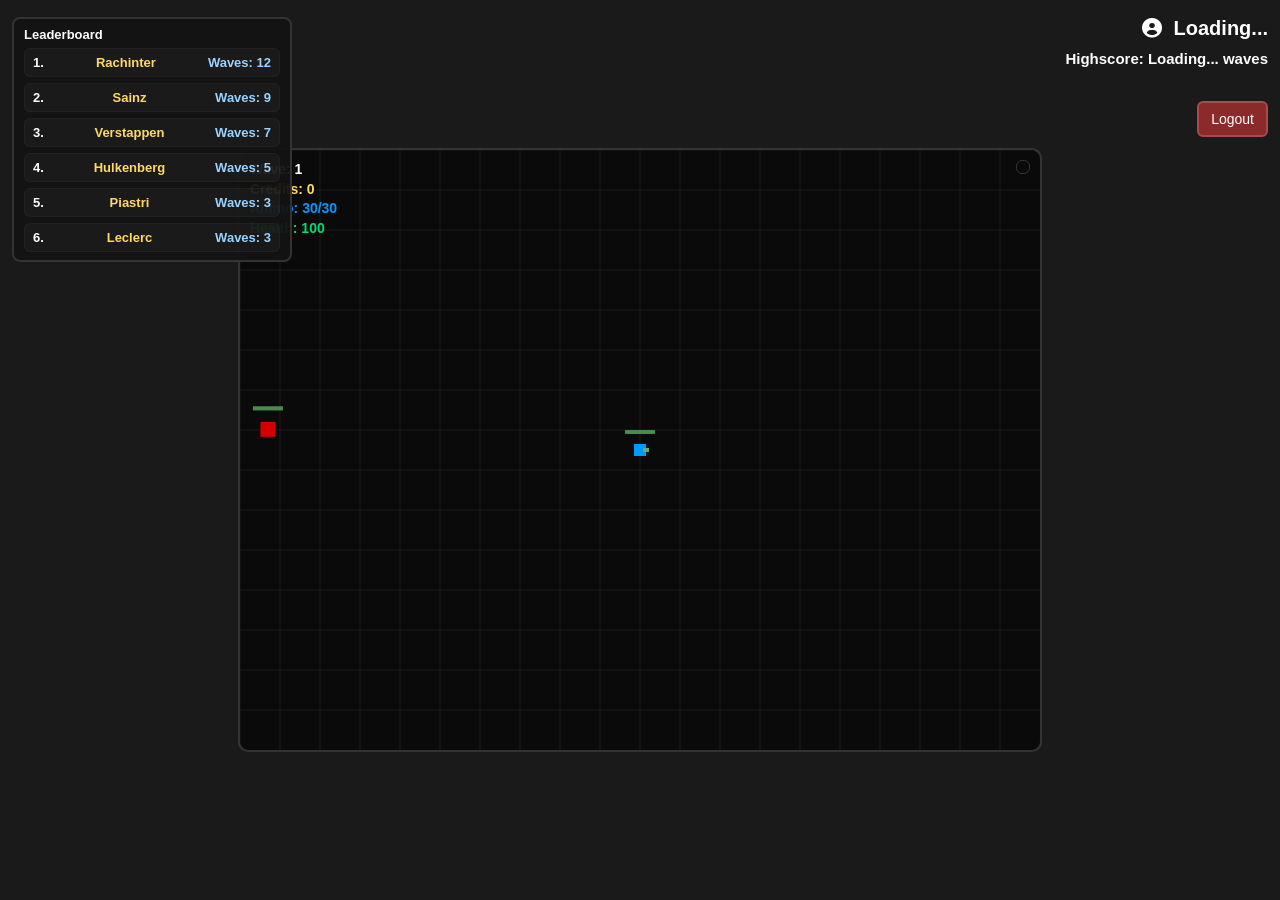
==== game.html @ c4dfef45 "Add files via upload" ====
<!DOCTYPE html>
<html lang="en">
<head>
    <meta charset="UTF-8">
    <meta name="viewport" content="width=device-width, initial-scale=1.0">
    <title>Warblock - Top Down Shooter</title>
    <link rel="stylesheet" href="https://cdnjs.cloudflare.com/ajax/libs/font-awesome/6.0.0-beta3/css/all.min.css">
    <link rel="stylesheet" href="css/styles.css">
    <link rel="shortcut icon" href="mylogo3.png">
    <!-- Supabase client library -->
    <script src="https://unpkg.com/@supabase/supabase-js@2"></script>
</head>
<body>
    <div id="leaderboard">
        <h3>Leaderboard</h3>
        <div id="leaderboardList">
            <!-- Real leaderboard entries will be injected here -->
        </div>
    </div>

    <div id="topRightControls">
        <div id="userDisplay">
            <i class="fas fa-user-circle"></i>&nbsp <span id="usernameDisplay">Loading...</span>
            <br>
            <h3>Highscore: <span id="wavesDisplay">Loading...</span> waves</h3>
        </div>
        <br>
        <div id="authButtons">
            
            <button id="logoutBtn" class="top-btn">Logout</button>
        </div>
        <br>
    </div>

    <div id="gameContainer">
        <canvas id="gameCanvas" width="800" height="600"></canvas>
        
        <div id="hud">
            <div style="color: #fff;">Wave: <span id="waveDisplay">1</span></div>
            <div style="color: #ffd966;">Credits: <span id="creditsDisplay">0</span></div>
            <div style="color: #0099ff;">Ammo: <span id="ammoDisplay">30/30</span></div>
            <div style="color: #00ff84d8;">Health: <span id="healthDisplay">100</span></div>
        </div>

        
        <div id="upgradeIcons"></div>

        <div id="shop">
            <h2>Upgrades</h2>
            <p style="color: #ffd966;">Credits: <span id="shopCredits">0</span></p>
            <div class="shop-grid">
                <button class="upgrade-btn" data-upgrade="extendedMag">
                    <strong>Extended Mag</strong><br>
                    +5 Magazine Size<br>
                    Credits: <span class="cost">25</span>
                </button>
                <button class="upgrade-btn" data-upgrade="highCaliber">
                    <strong>High-Caliber Rounds</strong><br>
                    25% More damage<br>
                    Credits: <span class="cost">50</span>
                </button>
                <button class="upgrade-btn" data-upgrade="temporalField">
                    <strong>Temporal Field</strong><br>
                    Slows enemy (5s)<br>
                    Credits: <span class="cost">80</span>
                </button>
                <button class="upgrade-btn" data-upgrade="siphonRounds">
                    <strong>HP Siphon Rounds</strong><br>
                    +5 HP per kill<br>
                    Credits: <span class="cost">75</span>
                </button>
                <button class="upgrade-btn" data-upgrade="damageImmunity">
                    <strong>Damage Immunity</strong><br>
                    No damage taken (5s)<br>
                    Credits: <span class="cost">70</span>
                </button>
                <button class="upgrade-btn" data-upgrade="empBlast">
                    <strong>EMP Blast</strong><br>
                    Kills all enemies<br>
                    Credits: <span class="cost">5</span>
                </button>
            </div>
            <div class="shop-actions">
                <button id="solvePuzzleBtn">Solve Puzzle</button>
                <button id="buySelectedBtn">Upgrade</button>
                <button id="nextWaveBtn">Start Next Wave</button>
            </div>
        </div>

        <!-- Puzzle modal overlay -->
        <div id="puzzleModal" class="modal" style="display:none;">
            <div class="modal-content">
                <button id="closePuzzleBtn" class="modal-close">✕</button>
                <h3>Heart Game Puzzle</h3>
                <img id="puzzleImageModal" src="" alt="Puzzle image">
                <div class="modal-inputs">
                    <input type="number" id="answerInputModal" placeholder="Your answer">
                    <button id="submitBtnModal">Submit</button>
                </div>
                <div id="puzzleResult" class="modal-result"></div>
            </div>
        </div>

        

        <div class="reload-bar" id="reloadBar" style="display: none;">
            <div class="reload-fill" id="reloadFill"></div>
        </div>
    </div>





    <script type="module">

        import { createClient } from 'https://cdn.jsdelivr.net/npm/@supabase/supabase-js/+esm'

        const SUPABASE_URL = "https://rnkjnwgkbntinkhgrbpm.supabase.co"
        const SUPABASE_KEY = "sb_publishable_mSMt53nucVEn5liO4sZuSQ_Xm_sX4Nz"

        const supabase = window.supabase.createClient(SUPABASE_URL, SUPABASE_KEY)

        async function loadUsername(){

        const { data: sessionData } = await supabase.auth.getSession()


        const email = sessionData.session.user.email

        const { data, error } = await supabase
            .from("leaderboard")
            .select("username, waves")
            .eq("email", email)
            .single()

        if(data){
            document.getElementById("usernameDisplay").textContent = data.username
            document.getElementById("wavesDisplay").textContent = data.waves
        }else{
            document.getElementById("usernameDisplay").textContent = "Username not found"
        }

        }

        loadUsername()

        document.getElementById("logoutBtn").onclick = async () => {
            await supabase.auth.signOut()
            window.location.href = "index.html"
        }


    </script>




    <script src="warblock.js"></script>
</body>
</html>
---- css/styles.css ----
* {
    margin: 0;
    padding: 0;
    box-sizing: border-box;
}

body {
    background: #1a1a1a;
    color: #fff;
    font-family: 'Chakra Petch', sans-serif;
    font-weight: bold;
    overflow: hidden;
    display: flex;
    justify-content: center;
    align-items: center;
    height: 100vh;
}

#gameContainer {
    position: relative;
    border: 2px solid #333;
    border-radius: 10px;
}

#gameCanvas {
    background: #0a0a0a;
    display: block;
    border-radius: 10px;
}

#hud {
    position: absolute;
    top: 10px;
    left: 10px;
    z-index: 10;
    font-size: 14px;
    line-height: 1.4;
}

/* Upgrade icons – now positioned top right, stacked vertically */
#upgradeIcons {
    position: absolute;
    top: 10px;
    right: 10px;
    z-index: 10;
    display: flex;
    flex-direction: column;
    gap: 4px;
    background: rgba(10, 10, 10, 0.7);
    padding: 6px;
    border-radius: 6px;
    border: 1px solid #333;
    max-width: 140px;
}

#upgradeIcons > div {
    background: #2a4a2a;
    border: 1px solid #4a7a4a;
    border-radius: 3px;
    padding: 4px 8px;
    font-size: 11px;
    text-align: center;
    color: #fff;
    white-space: nowrap;
}

#shop {
    position: absolute;
    top: 50%;
    left: 50%;
    transform: translate(-50%, -50%);
    background: rgba(0, 0, 0, 0.9);
    border: 2px solid #444;
    padding: 20px;
    border-radius: 10px;
    z-index: 20;
    display: none;
    max-width: 600px;
}

.shop-grid {
    display: grid;
    grid-template-columns: repeat(3, 1fr);
    gap: 15px;
    margin-top: 15px;
}

.upgrade-btn {
    background: #333;
    border: 2px solid #555;
    color: #fff;
    padding: 15px;
    border-radius: 5px;
    cursor: pointer;
    transition: all 0.2s;
    text-align: center;
    font-family: inherit;
    font-size: 12px;
}

.upgrade-btn:hover {
    background: #3a6a3a;
    border-color: #3a6a3a;
}

.upgrade-btn:disabled {
    background: #222;
    border-color: #333;
    color: #666;
    cursor: not-allowed;
}

.upgrade-btn.purchased {
    background: #2a4a2a;
    border-color: #4a7a4a;
}

.upgrade-btn.selected {
    background: linear-gradient(180deg, #445f45, #2f6a2f);
    border-color: #4a7a4a;
    box-shadow: 0 0 8px rgba(255,215,0,0.12) inset;
}

.shop-actions {
    display: flex;
    gap: 10px;
    justify-content: center;
    margin-top: 15px;
}

#nextWaveBtn {
    background: #2a5a2a;
    border: 2px solid #4a8a4a;
    color: #fff;
    padding: 10px 20px;
    border-radius: 5px;
    cursor: pointer;
    font-family: inherit;
    font-size: 14px;
    flex: 1;
}

#nextWaveBtn:hover {
    background: #3a6a3a;
}

#solvePuzzleBtn {
    background: #8a2a2a;
    border: 2px solid #aa4a4a;
    color: #fff;
    padding: 10px 20px;
    border-radius: 5px;
    cursor: pointer;
    font-family: inherit;
    font-size: 14px;
    flex: 1;
}

#solvePuzzleBtn:hover {
    background: #9a3a3a;
}

/* Top-right controls container */
#topRightControls {
    position: fixed;
    top: 17px;
    right: 12px;
    z-index: 1000;
    display: flex;
    flex-direction: column;
    gap: 8px;
    align-items: flex-end;
}

/* User display at top */
#userDisplay {
    font-weight: 700;
    font-size: 20px;
    text-align: right;
}

#userDisplay h3{
    font-weight: 700;
    font-size: 15px;
    text-align: right;
    padding-top: 10px;
}

/* Auth buttons row */
#authButtons {
    display: flex;
    gap: 6px;
    flex-direction: row;
}

/* shared button style for top-right controls */
.top-btn,
#solvePuzzleMainBtn { /* not in use*/
    background: #2a4a6a;
    border: 2px solid #4a7a9a;
    color: #fff;
    padding: 8px 12px;
    border-radius: 6px;
    cursor: pointer;
    font-family: inherit;
    font-size: 14px;
}

.top-btn:hover,
#solvePuzzleMainBtn:hover { /* not in use*/
    background: #3a5a8a;
}

/* Login button - green */
#loginBtn {
    background: #2a5a2a;
    border-color: #4a8a4a;
}
#loginBtn:hover {
    background: #3a6a3a;
}

/* Logout button - red */
#logoutBtn {
    background: #8a2a2a;
    border-color: #aa4a4a;
}
#logoutBtn:hover {
    background: #9a3a3a;
}

/* Leaderboard (top-left, outside canvas) */
#leaderboard {
    position: fixed;
    top: 17px;
    left: 12px;
    z-index: 1000;
    background: rgba(20,20,20,0.95);
    border: 2px solid #333;
    padding: 8px 10px;
    border-radius: 8px;
    width: 280px;
    color: #fff;
    font-size: 14px;
}

#leaderboard h3 {
    margin: 0 0 6px 0;
    font-size: 13px;
    text-align: left;
}

#leaderboardList { display: flex; flex-direction: column; gap: 6px; }
.leader-item {
    display: flex;
    justify-content: space-between;
    align-items: center;
    background: rgba(255,255,255,0.03);
    border: 1px solid rgba(255,255,255,0.03);
    padding: 6px 8px;
    border-radius: 6px;
    font-size: 13px;
}
.leader-item .name { color: #ffd966; font-weight: 700; }
.leader-item .waves { color: #9ad3ff; font-weight: 700; }

#buySelectedBtn {
    background: #304a84;
    border: 2px solid #4268b9;
    color: #fff;
    padding: 10px 20px;
    border-radius: 5px;
    cursor: pointer;
    font-family: inherit;
    font-size: 14px;
    flex: 1;
}

#buySelectedBtn:hover {
    background: #3b5ba1;
}

.health-bar {
    position: absolute;
    width: 30px;
    height: 4px;
    background: #333;
    border: 1px solid #555;
}

.health-fill {
    height: 100%;
    background: #4a8a4a;
    transition: width 0.2s;
}

.reload-bar {
    position: absolute;
    bottom: 10px;
    left: 50%;
    transform: translateX(-50%);
    width: 100px;
    height: 8px;
    background: #333;
    border: 1px solid #555;
    border-radius: 4px;
}

.reload-fill {
    height: 100%;
    background: #8a4a4a;
    border-radius: 3px;
    transition: width 0.1s;
}

/* Puzzle modal styles */
.modal {
    position: absolute;
    top: 0;
    left: 0;
    width: 100%;
    height: 100%;
    background: rgba(0,0,0,0.6);
    display: flex;
    justify-content: center;
    align-items: center;
    z-index: 50;
}
.modal-content {
    background: #151515;
    border: 2px solid #333;
    padding: 20px;
    border-radius: 8px;
    width: 420px;
    text-align: center;
    position: relative;
}
.modal-content img {
    max-width: 100%;
    border: 2px solid #444;
    border-radius: 6px;
    margin-bottom: 12px;
}
.modal-inputs {
    display: flex;
    gap: 8px;
    justify-content: center;
    margin-top: 8px;
}
.modal-inputs input {
    font-size: 18px;
    color: #fff;
    width: 140px;
    background-color: #151515;
    border: 2px solid #444;
    border-radius: 6px;
}

#submitBtnModal {
    background: #2a5a2a;
    border: 2px solid #4a8a4a;
    color: #fff;
    padding: 10px 20px;
    border-radius: 5px;
    cursor: pointer;
    font-family: inherit;
    font-size: 14px;
}

#submitBtnModal:hover {
    background: #3a6a3a;
}

.modal-close {
    position: absolute;
    top: 8px;
    right: 8px;
    background: transparent;
    border: none;
    color: #fff;
    font-size: 18px;
    cursor: pointer;
}
.modal-result { margin-top: 12px; font-size: 15px; }
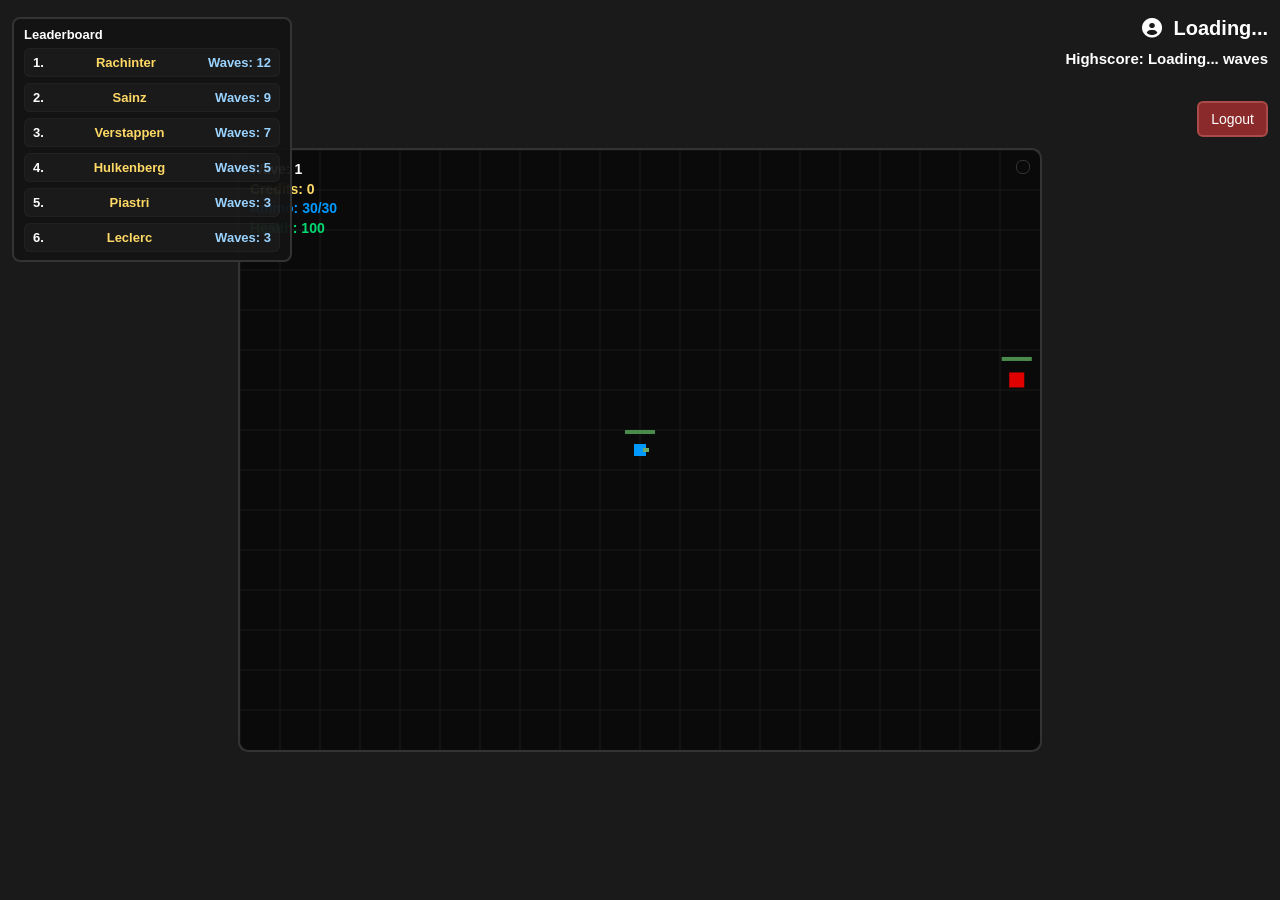
==== commit 410bee17: "Update game.html" ====
--- a/game.html
+++ b/game.html
@@ -116,8 +116,8 @@
 
         import { createClient } from 'https://cdn.jsdelivr.net/npm/@supabase/supabase-js/+esm'
 
-        const SUPABASE_URL = "https://rnkjnwgkbntinkhgrbpm.supabase.co"
-        const SUPABASE_KEY = "sb_publishable_mSMt53nucVEn5liO4sZuSQ_Xm_sX4Nz"
+        const SUPABASE_URL = "PROJECT URL"
+        const SUPABASE_KEY = "API KEY"
 
         const supabase = window.supabase.createClient(SUPABASE_URL, SUPABASE_KEY)
 
@@ -158,4 +158,4 @@
 
     <script src="warblock.js"></script>
 </body>
-</html>+</html>
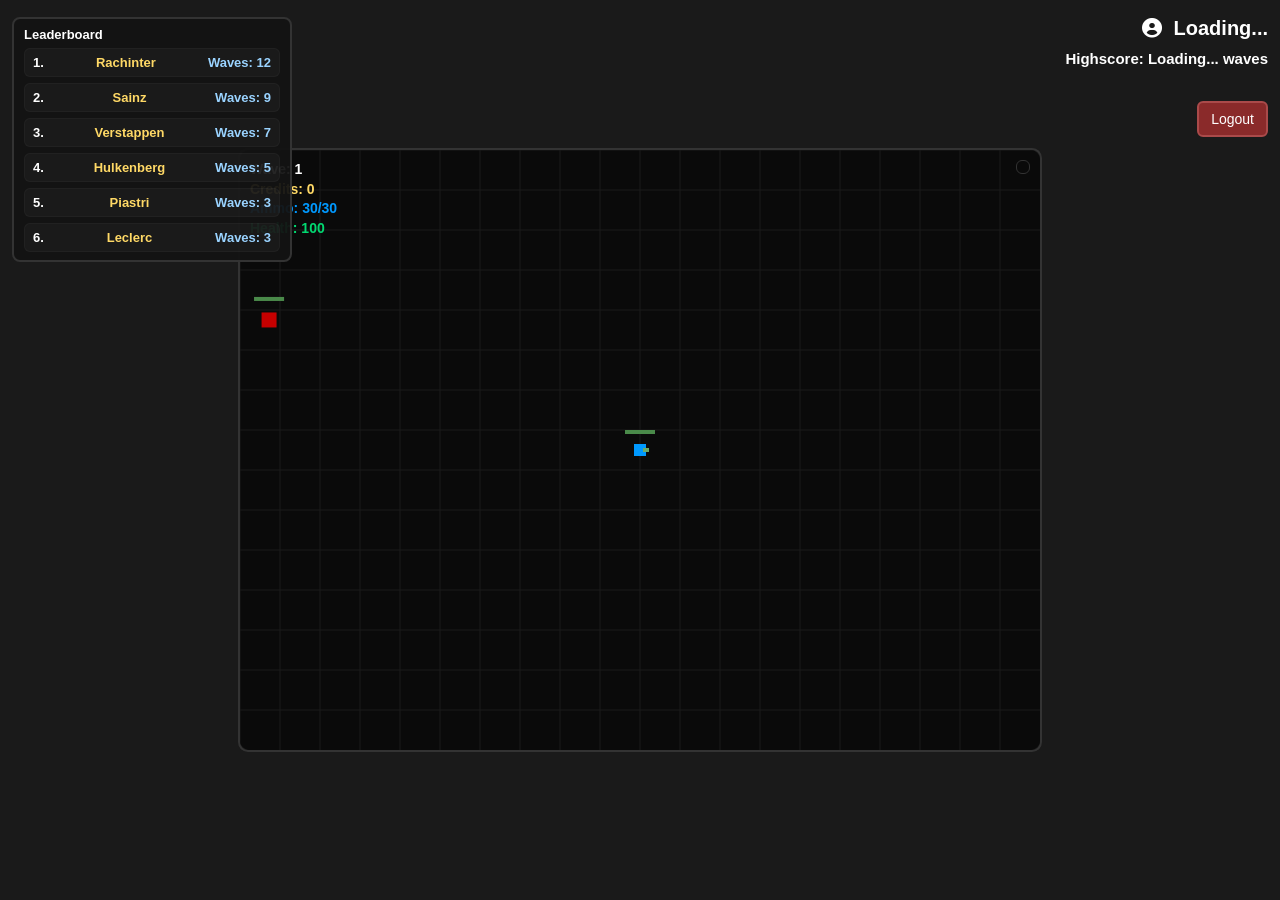
==== commit 40e5fbdd: "Update game.html" ====
--- a/game.html
+++ b/game.html
@@ -101,7 +101,7 @@
             </div>
         </div>
 
-        
+
 
         <div class="reload-bar" id="reloadBar" style="display: none;">
             <div class="reload-fill" id="reloadFill"></div>
@@ -112,50 +112,6 @@
 
 
 
-    <script type="module">
-
-        import { createClient } from 'https://cdn.jsdelivr.net/npm/@supabase/supabase-js/+esm'
-
-        const SUPABASE_URL = "PROJECT URL"
-        const SUPABASE_KEY = "API KEY"
-
-        const supabase = window.supabase.createClient(SUPABASE_URL, SUPABASE_KEY)
-
-        async function loadUsername(){
-
-        const { data: sessionData } = await supabase.auth.getSession()
-
-
-        const email = sessionData.session.user.email
-
-        const { data, error } = await supabase
-            .from("leaderboard")
-            .select("username, waves")
-            .eq("email", email)
-            .single()
-
-        if(data){
-            document.getElementById("usernameDisplay").textContent = data.username
-            document.getElementById("wavesDisplay").textContent = data.waves
-        }else{
-            document.getElementById("usernameDisplay").textContent = "Username not found"
-        }
-
-        }
-
-        loadUsername()
-
-        document.getElementById("logoutBtn").onclick = async () => {
-            await supabase.auth.signOut()
-            window.location.href = "index.html"
-        }
-
-
-    </script>
-
-
-
-
-    <script src="warblock.js"></script>
+    <script type="module" src="warblock.js"></script>
 </body>
 </html>
